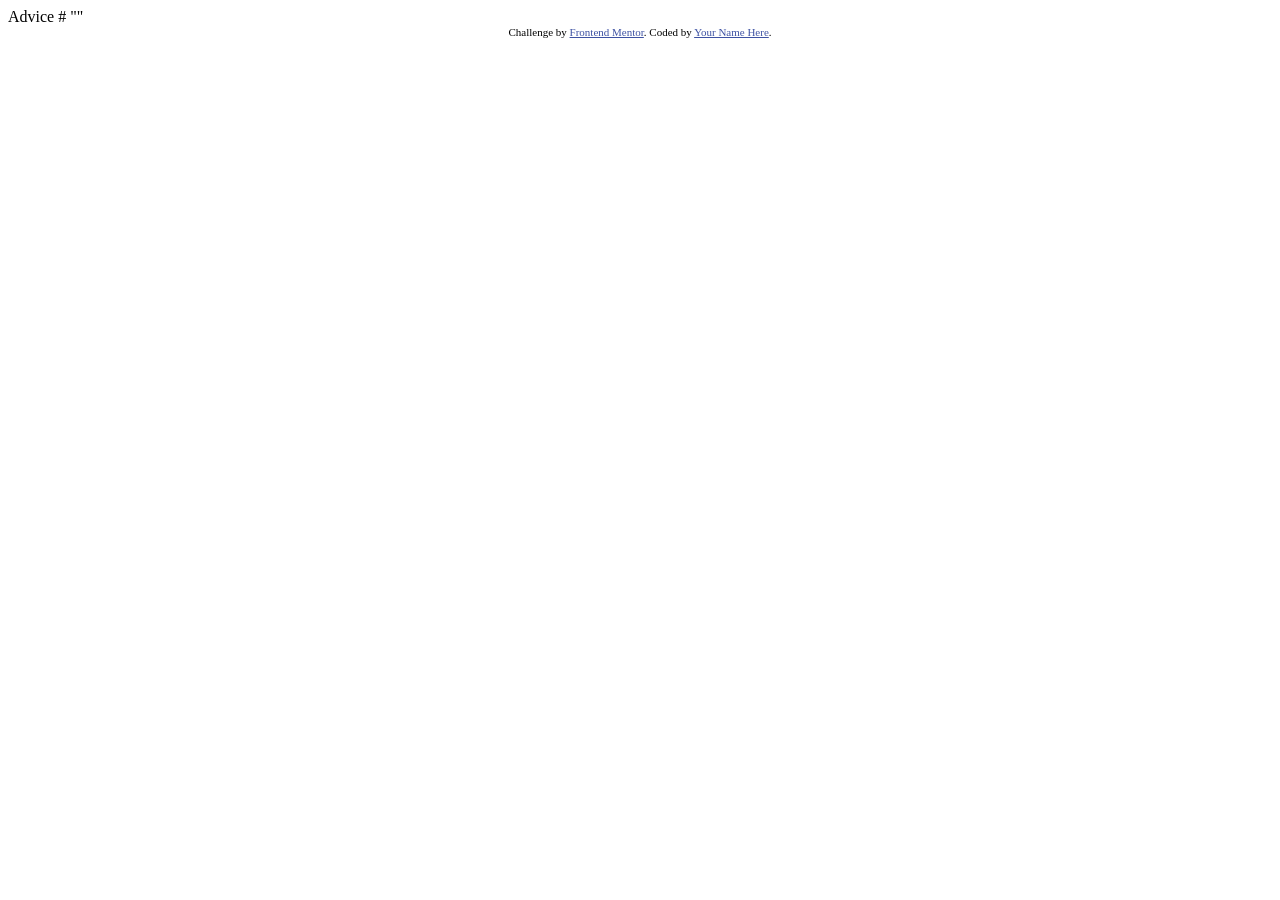
==== advice-generator-app-main/index.html @ 8a971458 "Initial commit" ====
<!DOCTYPE html>
<html lang="en">
<head>
  <meta charset="UTF-8">
  <meta name="viewport" content="width=device-width, initial-scale=1.0"> <!-- displays site properly based on user's device -->

  <link rel="icon" type="image/png" sizes="32x32" href="./images/favicon-32x32.png">
  
  <title>Frontend Mentor | Advice generator app</title>

  <!-- Feel free to remove these styles or customise in your own stylesheet 👍 -->
  <style>
    .attribution { font-size: 0.6875rem; text-align: center; }
    .attribution a { color: hsl(228, 45%, 44%); }
  </style>
</head>
<body>

  Advice #<!-- Advice ID goes here -->

  "<!-- Advice text goes here -->"
  
  <footer class="attribution">
    Challenge by <a href="https://www.frontendmentor.io?ref=challenge">Frontend Mentor</a>. 
    Coded by <a href="#">Your Name Here</a>.
  </footer>
</body>
</html>
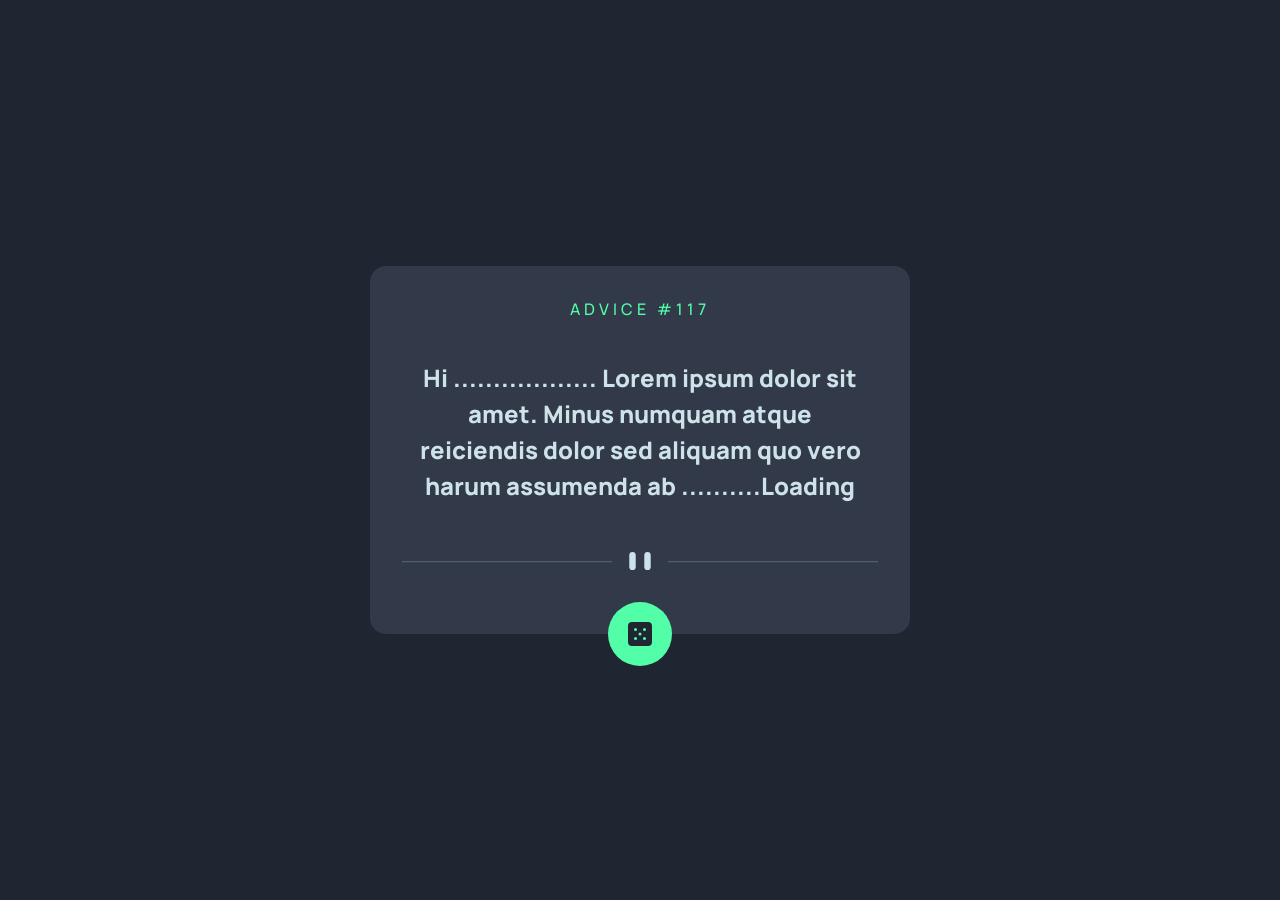
==== commit 8e6db34c: "Styling and structuring of the page completed" ====
--- a/advice-generator-app-main/index.html
+++ b/advice-generator-app-main/index.html
@@ -5,7 +5,10 @@
   <meta name="viewport" content="width=device-width, initial-scale=1.0"> <!-- displays site properly based on user's device -->
 
   <link rel="icon" type="image/png" sizes="32x32" href="./images/favicon-32x32.png">
-  
+  <link rel="preconnect" href="https://fonts.googleapis.com">
+<link rel="preconnect" href="https://fonts.gstatic.com" crossorigin>
+<link href="https://fonts.googleapis.com/css2?family=Manrope:wght@200..800&display=swap" rel="stylesheet">
+  <link rel="stylesheet" href="style.css">
   <title>Frontend Mentor | Advice generator app</title>
 
   <!-- Feel free to remove these styles or customise in your own stylesheet 👍 -->
@@ -15,10 +18,16 @@
   </style>
 </head>
 <body>
-
-  Advice #<!-- Advice ID goes here -->
-
-  "<!-- Advice text goes here -->"
+<main class="card">
+<h2 class="title">ADVICE <span id="number">#117</span></h2>
+<p class="description">Hi    .................. Lorem ipsum dolor sit amet. Minus numquam atque reiciendis dolor sed aliquam quo vero harum assumenda ab
+  ..........Loading
+</p>
+<img src="images/pattern-divider-desktop.svg" alt="divider" class="divider">
+<button class="dice-btn">
+<img src="images/icon-dice.svg" alt="dice" class="dice">
+</button>
+</main>
   
   <footer class="attribution">
     Challenge by <a href="https://www.frontendmentor.io?ref=challenge">Frontend Mentor</a>. 
--- a/advice-generator-app-main/style.css
+++ b/advice-generator-app-main/style.css
@@ -0,0 +1,88 @@
+:root {
+  --clr-accent: hsl(150, 100%, 66%);
+  --clr-text: hsl(193, 38%, 86%);
+
+  --clr-card: hsl(217, 19%, 24%);
+  --clr-divider: hsl(217, 19%, 38%);
+  --clr-background: hsl(218, 23%, 16%);
+
+  --glow: 0 0 20px hsla(150, 100%, 66%, 0.6);
+}
+*{
+    padding: 0;
+    margin: 0;
+    box-sizing: border-box;
+}
+
+body{
+    min-height: 100vh;
+    display: flex;
+    justify-content: center;
+    align-items: center;
+    background-color: var(--clr-background);
+    color: var(--clr-text);
+    font-family: "Manrope", sans-serif;
+}
+
+.card{
+    position:relative;
+    background-color: var(--clr-card);
+    width: min(90vw,540px);
+    border-radius: 1rem;
+    padding: 2rem;
+    box-shadow: 0 8 30px inherit;
+}
+.title{
+    text-align: center;
+    margin-bottom:1.5rem;
+    color: var(--clr-accent);
+    letter-spacing: 0.25rem;
+    font-weight: 500;
+    font-size: 1rem;
+}
+.description{
+    padding:1rem;
+    margin-bottom:2rem;
+    font-weight: 800;
+    line-height: 1.5;
+    font-size: 1.5rem;
+    text-align: center;
+}
+.divider{
+    display: block;
+    width:100%;
+    margin: 0 auto 2rem auto;
+}
+.dice-btn{
+    position: absolute;
+    bottom:-2rem;
+    left:50%;
+    transform: translateX(-50%);
+    width:64px;
+    height: 64px;
+    border:none;
+    border-radius: 50%;
+    background-color: var(--clr-accent);
+    display: flex;
+    justify-content: center;
+    align-items: center;
+    cursor: pointer;
+    transition: 0.3 ease;
+}
+.dice-btn:hover{
+    box-shadow: var(--glow);
+}
+.attribution{
+    display: none;
+}
+@media (max-width:600px){
+
+    .description{
+        font-size:1.5rem;
+    }
+
+    .divider{
+        content:url("images/pattern-divider-mobile.svg");
+    }
+}
+
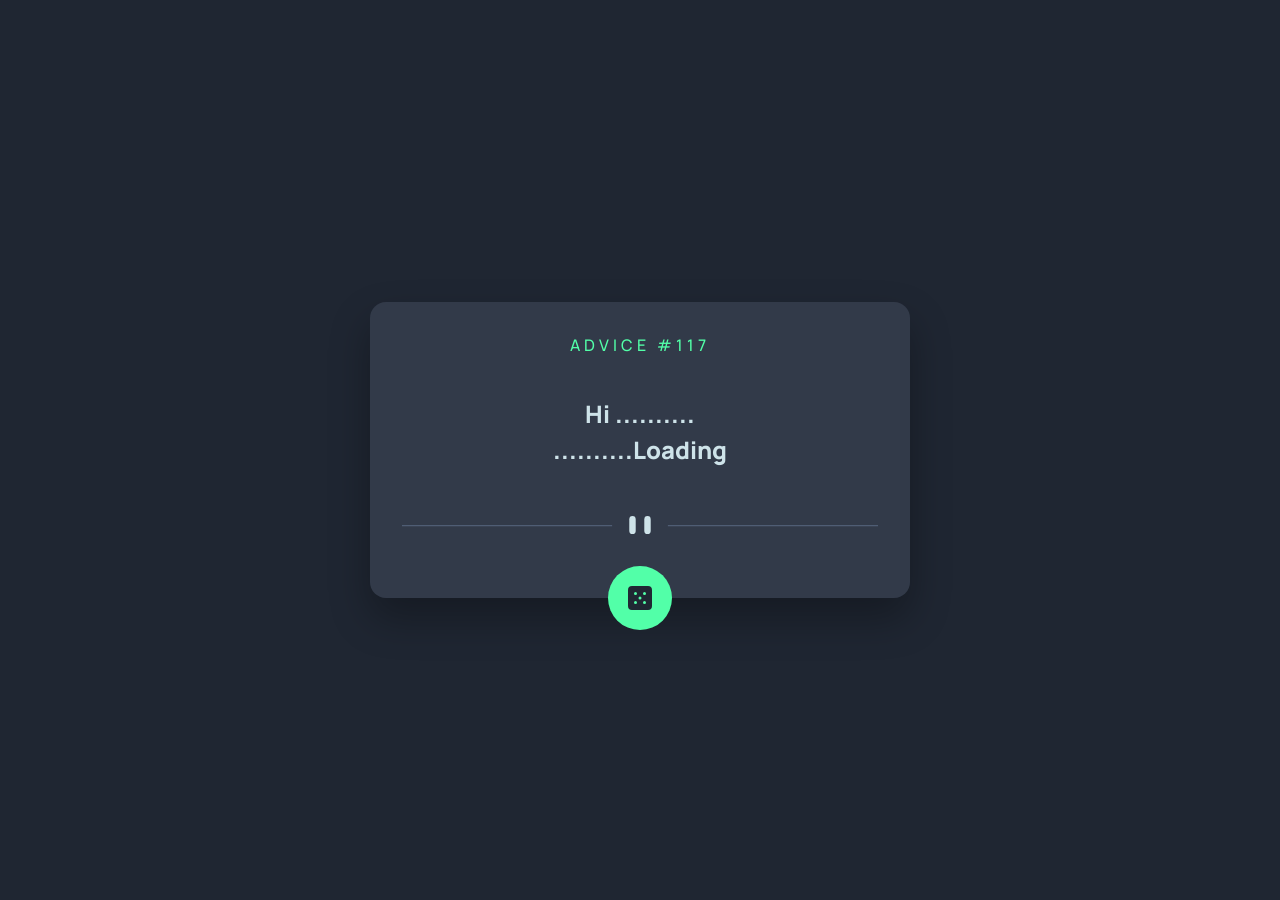
==== commit 7bf288d0: "Added readme and js" ====
--- a/advice-generator-app-main/index.html
+++ b/advice-generator-app-main/index.html
@@ -20,7 +20,7 @@
 <body>
 <main class="card">
 <h2 class="title">ADVICE <span id="number">#117</span></h2>
-<p class="description">Hi    .................. Lorem ipsum dolor sit amet. Minus numquam atque reiciendis dolor sed aliquam quo vero harum assumenda ab
+<p class="description">Hi    ..........<br/>
   ..........Loading
 </p>
 <img src="images/pattern-divider-desktop.svg" alt="divider" class="divider">
@@ -33,5 +33,6 @@
     Challenge by <a href="https://www.frontendmentor.io?ref=challenge">Frontend Mentor</a>. 
     Coded by <a href="#">Your Name Here</a>.
   </footer>
+  <script src="script.js"></script>
 </body>
 </html>
--- a/advice-generator-app-main/style.css
+++ b/advice-generator-app-main/style.css
@@ -22,6 +22,7 @@
     background-color: var(--clr-background);
     color: var(--clr-text);
     font-family: "Manrope", sans-serif;
+    padding: 1rem;
 }
 
 .card{
@@ -30,7 +31,7 @@
     width: min(90vw,540px);
     border-radius: 1rem;
     padding: 2rem;
-    box-shadow: 0 8 30px inherit;
+    box-shadow: 0 20px 40px rgba(0, 0, 0, 0.3);
 }
 .title{
     text-align: center;
@@ -67,10 +68,14 @@
     justify-content: center;
     align-items: center;
     cursor: pointer;
-    transition: 0.3 ease;
+    transition: box-shadow 0.3s ease, transform 0.3s ease;
 }
 .dice-btn:hover{
     box-shadow: var(--glow);
+    transform: translateX(-50%) scale(1.05);
+}
+.dice-btn:active {
+    transform: translateX(-50%) scale(0.95);
 }
 .attribution{
     display: none;
